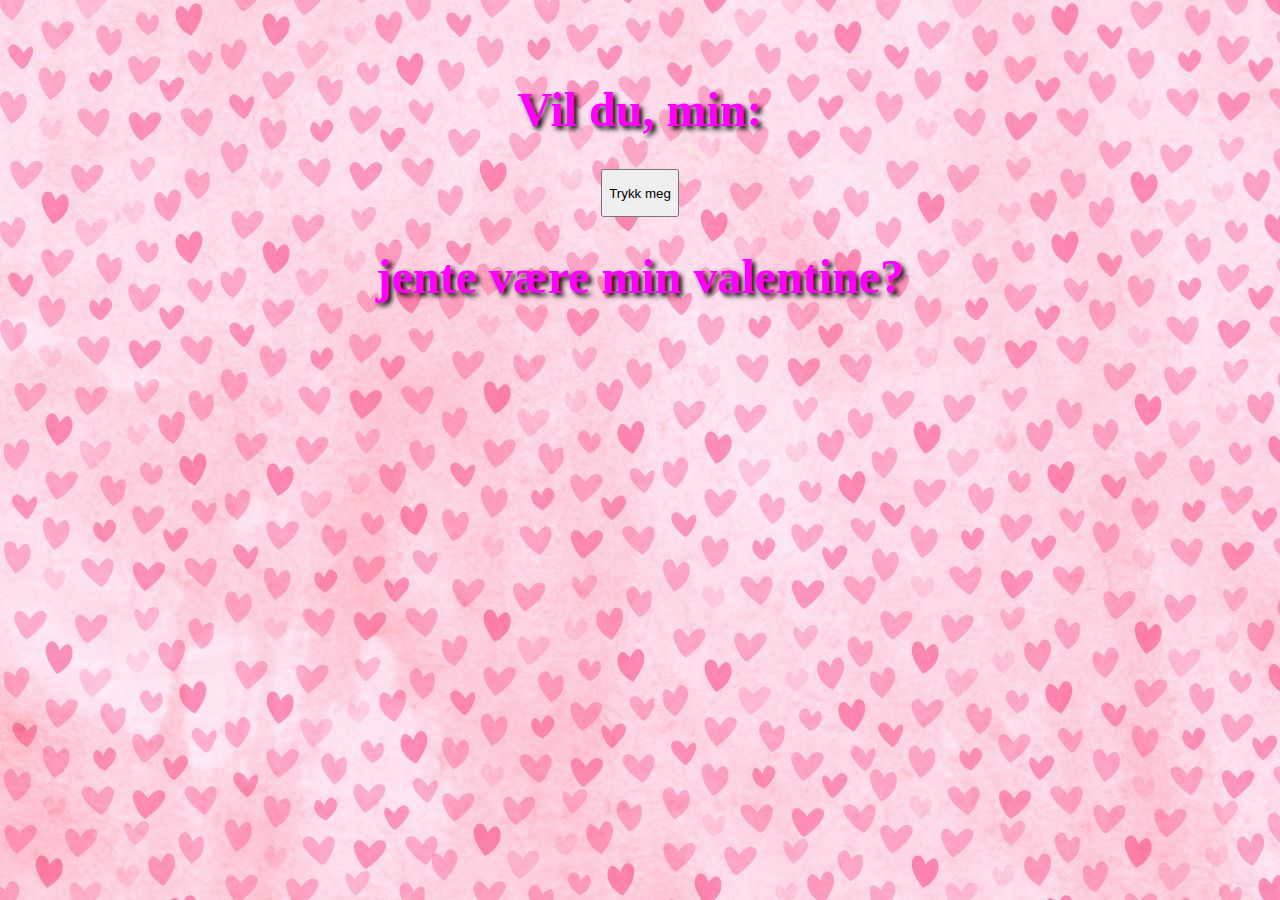
==== VALENTINE/2dex.html @ 4f714e0d "draft1" ====
<!DOCTYPE html>
<html lang="en">
<head>
    <meta charset="UTF-8">
    <meta name="viewport" content="width=device-width, initial-scale=1.0">
    <title>TIL DINA<3</title>
    <link rel="icon" href="/bilder/hjerte.png">
    <link rel="stylesheet" href="style.css">
</head>
<body>
    <h1 class="vildu">Vil du, min:</h1>
    <button id="complimentButton"><p id="complimentDisplay">Trykk meg</p></button>
    <h1 class="blimin">jente være min valentine?</h1>
   <script src="/java.js"></script> 
</body>
</html>
---- VALENTINE/style.css ----
body {
    background-image: url('bilder/backgrunnjpg.jpg');
    text-align: center;
    height: 100mvh;
}

h1 {
    color: magenta;
    text-shadow: .2rem .2rem .3rem black;
    font-size: 3rem;
}

h2 {
    color: black;
    font-size: 1.5rem;
    bottom: 1%;
    position: fixed;
    top: 60%;
    left: 50%;
    transform: translate(-50%, 60%);
}
.vildu {
    padding-top: 50px;
}


i {
    color: red;
}
.FORTNITE {
    display: flex;
    position: fixed;
    align-items: center;
    top: 50%;
    left: 50%;
    transform: translate(-50%, -50%);
}

@media (max-width: 2000px) {
    i {
        font-size: 25em; 
    }
}

@media (max-width: 999px) {
    i {
        font-size: 20em;
    }
}
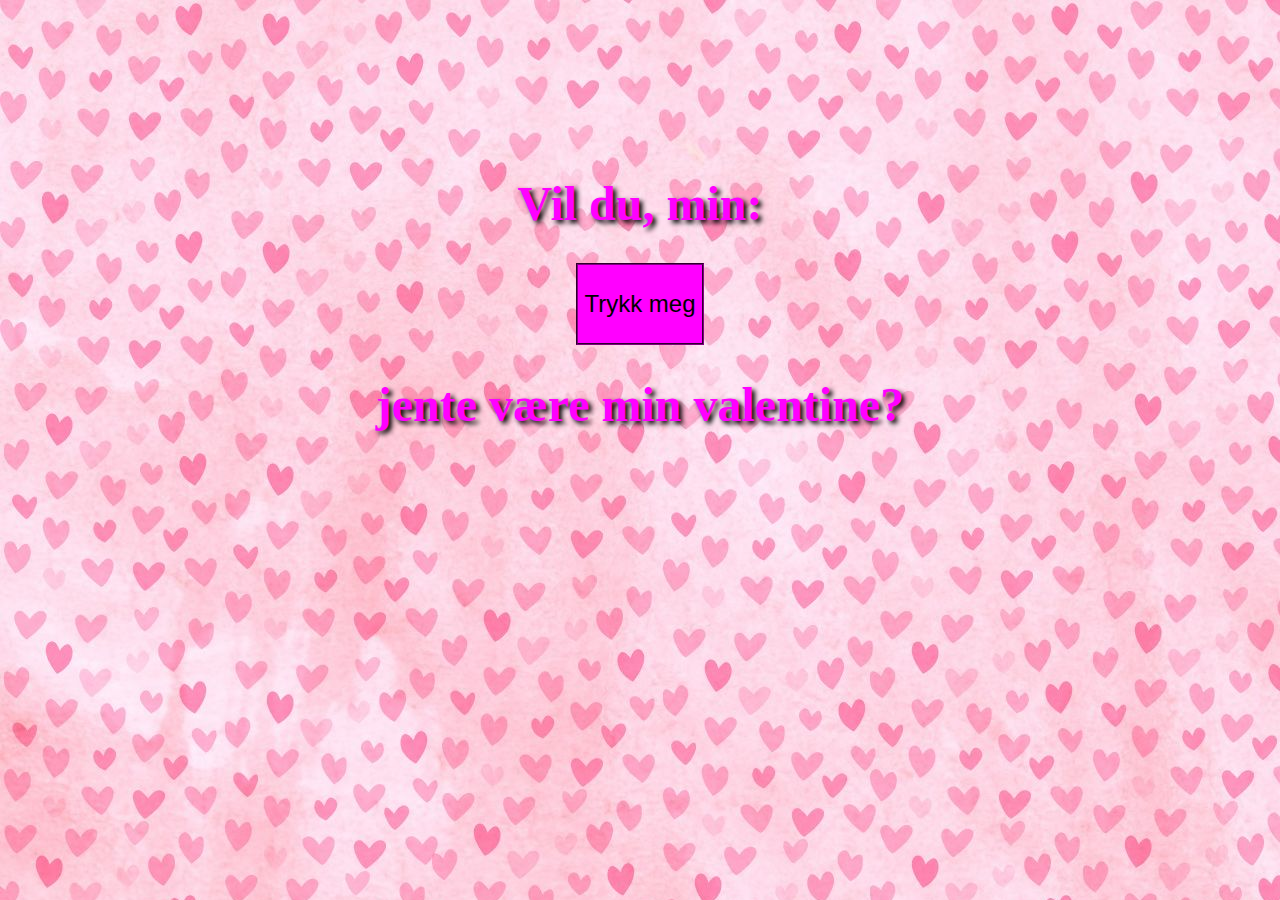
==== commit 007330df: "ny" ====
--- a/VALENTINE/2dex.html
+++ b/VALENTINE/2dex.html
@@ -7,7 +7,7 @@
     <link rel="icon" href="/bilder/hjerte.png">
     <link rel="stylesheet" href="style.css">
 </head>
-<body>
+<body class="c">
     <h1 class="vildu">Vil du, min:</h1>
     <button id="complimentButton"><p id="complimentDisplay">Trykk meg</p></button>
     <h1 class="blimin">jente være min valentine?</h1>
--- a/VALENTINE/style.css
+++ b/VALENTINE/style.css
@@ -3,7 +3,6 @@
     text-align: center;
     height: 100mvh;
 }
-
 h1 {
     color: magenta;
     text-shadow: .2rem .2rem .3rem black;
@@ -20,12 +19,19 @@
     transform: translate(-50%, 60%);
 }
 .vildu {
-    padding-top: 50px;
+    padding-top: 3em;
 }
 
 
 i {
     color: red;
+}
+
+button {
+    font-size: x-large;
+    border-style:groove;
+    border-color: purple;
+    background-color: magenta;
 }
 .FORTNITE {
     display: flex;
